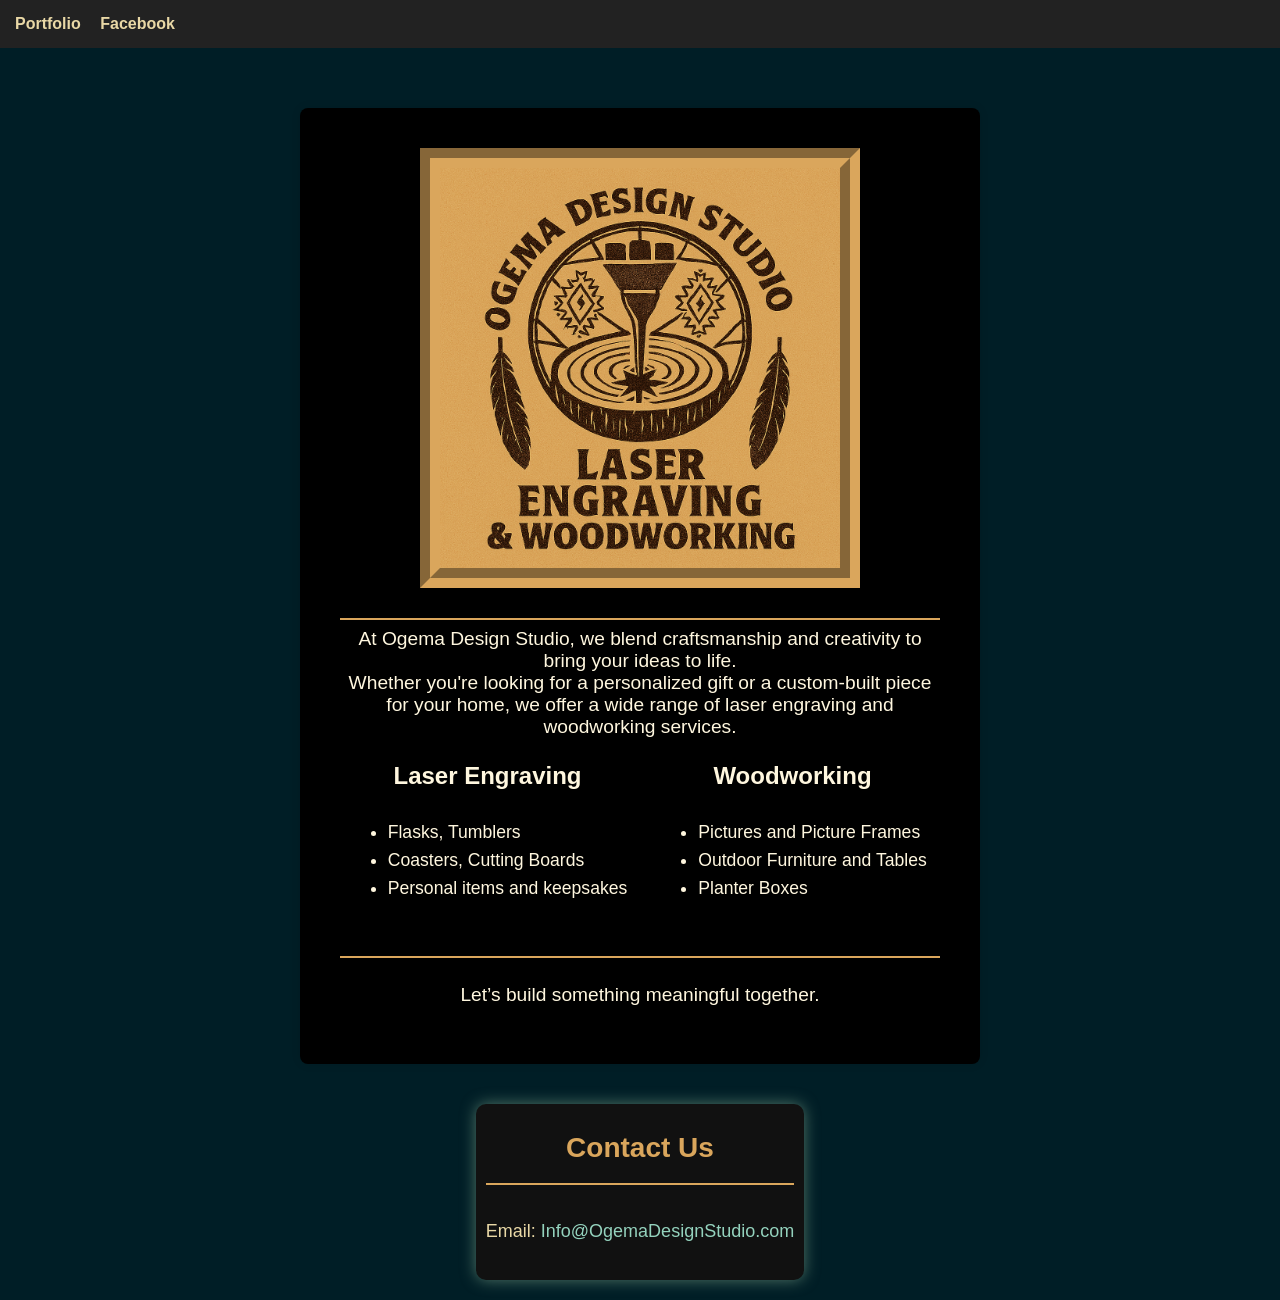
==== index.html @ 2380faba "Update index.html" ====
<!DOCTYPE html>
<html lang="en">

<head>
    <meta charset="UTF-8">
    <title>Ogema Design Studio</title>
    <meta name="viewport" content="width=device-width, initial-scale=1.0">
    <style>
        /* --- HEADER WITH BUTTONS --- */
        header {
            position: sticky;
            /* or "fixed" if you want it always visible */
            top: 0;
            z-index: 1000;
            /* keeps it above images */
            background: #222;
            color: #E9D8A6;
            padding: 15px;
            display: flex;
            justify-content: space-between;
            align-items: center;
        }

        .nav-buttons a {
            color: #E9D8A6;
            text-decoration: none;
            margin-right: 15px;
            font-weight: bold;
        }

        body {
            background-color: #001e26;
            color: #E9D8A6;
            font-family: Arial, sans-serif;
            text-align: center;
            margin: 0;
            padding: 0;
        }

        hr {
            height: 2px;
            background-color: #daa65c;
            border: none;
        }

        .container {
            display: flex;
            flex-direction: column;
            justify-content: center;
            align-items: center;
            padding: 20px;
        }

        .logo img {
            max-height: 400px;
            border-style: groove;
            border-color: #daa65c;
            border-width: 20px;
            border-radius: double 10px;
        }

        h1 {
            font-size: 2em;
        }

        h3 {
            display: flex;
            flex-direction: column;
            justify-content: center;
            align-items: center;
        }

        p {
            font-size: 1.1em;
            margin: 10px 0;
        }

        .contact-container {
            background-color: #111;
            padding: 10px;
            border-radius: 10px;
            text-align: center;
            box-shadow: 0 0 15px #517667;
        }

        .contact-container h1 {
            font-size: 28px;
            color: #daa65c;
        }

        .contact-container a {
            color: #94D2BD;
            text-decoration: none;
            font-size: 18px;
        }

        .contact-container a:hover {
            color: #EE9B00;
            text-decoration: underline;
        }

        .contact-container p {
            color: #E9D8A6;
            font-size: 18px;
        }

        .services {
            color: #fff7df;
            background-color: #000000;
            padding: 40px;
            border-radius: 8px;
            margin: 40px 0;
            box-shadow: 0 0 10px rgba(0, 0, 0, 0.1);
        }

        .services h2 {
            display: flex;
            flex-direction: column;
            justify-content: center;
            align-items: center;
        }

        .services h3 {
            font-size: 1.5em;
            margin-bottom: 10px;
        }

        .services ul {
            font-size: 1.1em;
            display: inline-block;
            text-align: left;
            line-height: 1.6;
        }

        .services p {
            text-align: center;
            font-size: 1.2em;
            max-width: 600px;
            margin: 0 auto 0px;
        }

        .email {
            margin-top: 20px;
        }

        .email p {
            color: #E9D8A6;
            text-decoration: none;
            font-weight: bold;
        }

        .email a {
            color: #39ff14;
            text-decoration: none;
            font-weight: bold;
        }

        .email a:hover {
            text-decoration: underline;
        }

        .social {
            margin-top: 20px;
        }

        .social p {
            color: #E9D8A6;
            text-decoration: none;
            font-weight: bold;
        }

        .social a {
            color: #0A9396;
            text-decoration: none;
            font-weight: bold;
        }

        .social a:hover {
            color: #EE9B00;
            text-decoration: underline;
        }

        .email {
            margin-top: 20px;
        }

        .portfolio p {
            color: #ffffff;
            text-decoration: none;
            font-weight: bold;
        }

        .portfolio a {
            color: #E9D8A6;
            text-decoration: none;
            font-weight: bold;
        }

        .portfolio a:hover {
            text-decoration: underline;
        }

        /* Mobile adjustments */
        @media (max-width: 600px) {
            h1 {
                font-size: 0.9em;
            }

            h2 {
                font-size: 0.9em;
            }

            h3 {
                font-size: 0.9em;
            }

            p,
            .contact,
            .social,
            .services {
                font-size: 0.9em;
            }

            .contact-container {
                font-size: 0.7em;
            }

            .logo img {
                max-width: 300px;
            }
        }
    </style>
</head>
<!-- HEADER WITH NAVIGATION BUTTONS -->
<header>

    <div class="nav-buttons">
        <!-- Replace # with your actual links -->
        <a href="portfolio.html">Portfolio</a>
        <a href="https://facebook.com/OgemaDesignStudio">Facebook</a>
    </div>
</header>

<body>
    <div class="container">
        <section class="services">
            <!-- Logo -->
            <div class="logo">
                <img src="images\logos\logo_02.png">
            </div>
            <br>
            <hr>
            <p>
                At Ogema Design Studio, we blend craftsmanship and creativity to bring your ideas to life. <br>Whether
                you're looking for a personalized gift or a custom-built piece for your home, we offer a wide range of
                laser engraving and woodworking services.
            </p>
            <div style="display:flex; flex-wrap:wrap; justify-content:center; gap:10px; margin-bottom:10px;">
                <div style="flex:1; min-width:200px;">
                    <h3>Laser Engraving</h3>
                    <ul>
                        <li>Flasks, Tumblers</li>
                        <li>Coasters, Cutting Boards</li>
                        <li>Personal items and keepsakes</li>
                    </ul>
                </div>
                <div style="flex:1; min-width:280px;">
                    <h3>Woodworking</h3>
                    <ul>
                        <li>Pictures and Picture Frames</li>
                        <li>Outdoor Furniture and Tables</li>
                        <li>Planter Boxes</li>
                    </ul>
                </div>
            </div>
            <br>
            <hr>
            <br>
            <p>Let’s build something meaningful together.</p><br>
        </section>

        <!-- Contact Information -->
        <div class="contact-container">
            <h1>Contact Us</h1>
            <hr>
            <BR>
            <!-- Link to Email -->
            <p>Email: <a href="mailto:Info@OgemaDesignStudio.com">Info@OgemaDesignStudio.com</a></p>
            <br>

</body>

</html>
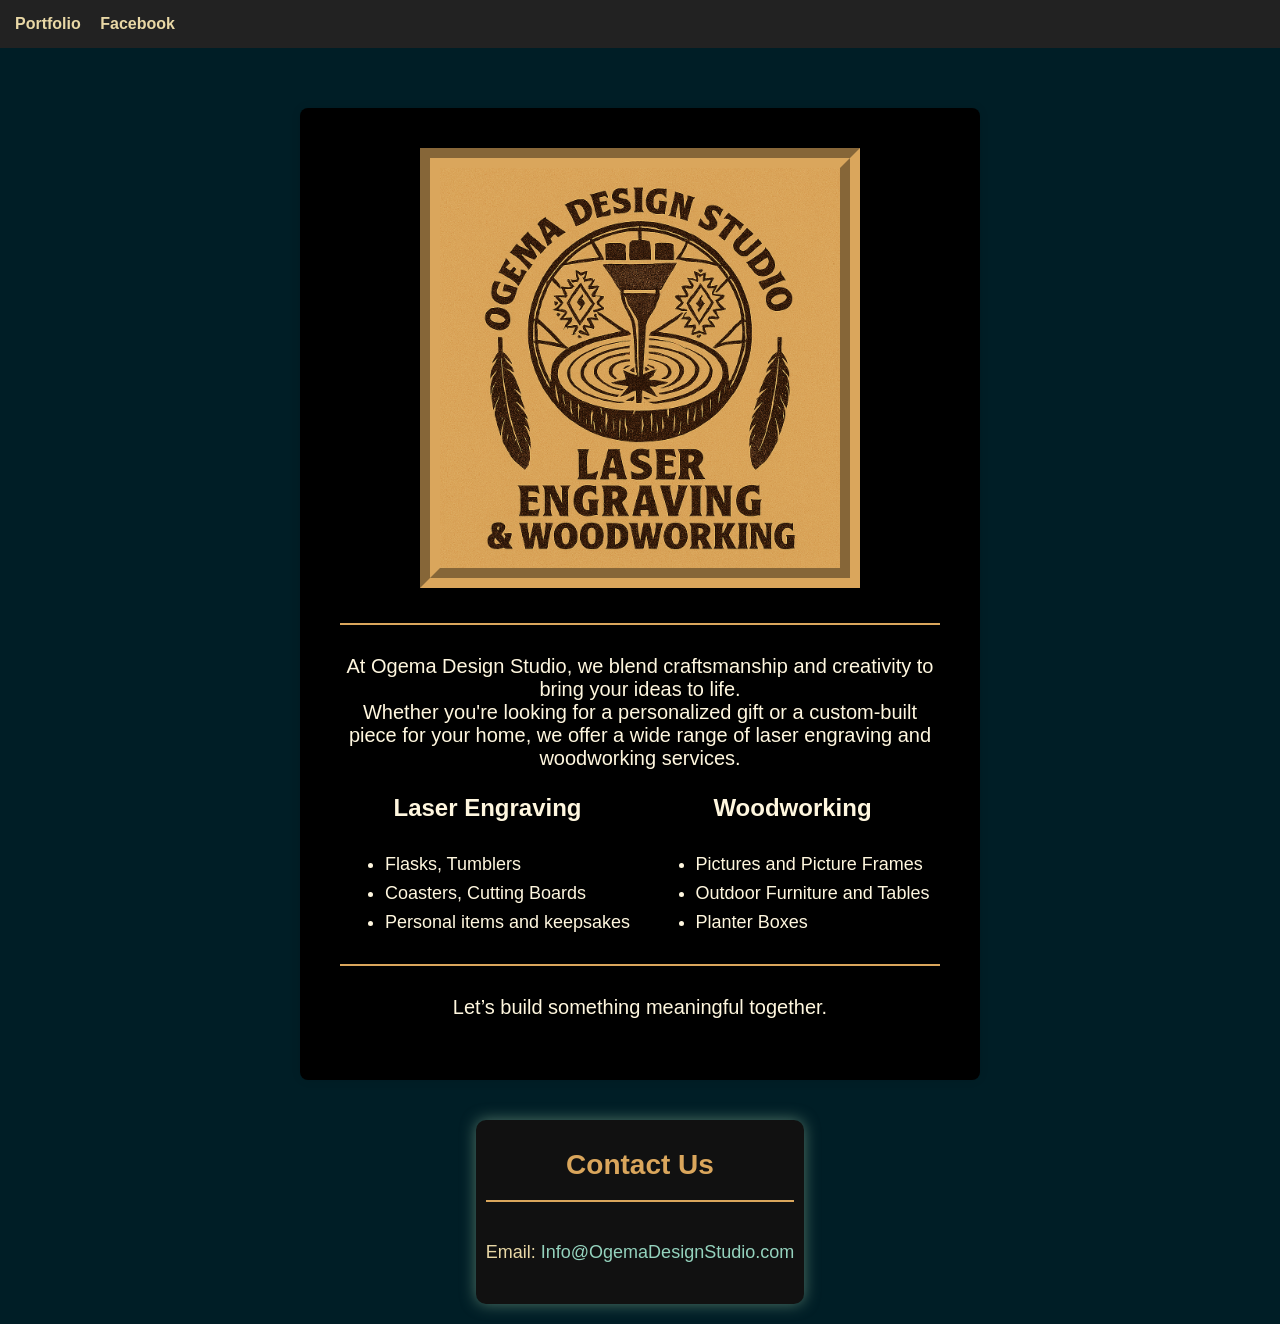
==== commit 1a89511f: "Update index.html" ====
--- a/index.html
+++ b/index.html
@@ -60,7 +60,7 @@
         }
 
         h1 {
-            font-size: 2em;
+            font-size: 32px;
         }
 
         h3 {
@@ -71,7 +71,7 @@
         }
 
         p {
-            font-size: 1.1em;
+            font-size: 18px;
             margin: 10px 0;
         }
 
@@ -121,12 +121,12 @@
         }
 
         .services h3 {
-            font-size: 1.5em;
+            font-size: 24px;
             margin-bottom: 10px;
         }
 
         .services ul {
-            font-size: 1.1em;
+            font-size: 18px;
             display: inline-block;
             text-align: left;
             line-height: 1.6;
@@ -134,7 +134,7 @@
 
         .services p {
             text-align: center;
-            font-size: 1.2em;
+            font-size: 20px;
             max-width: 600px;
             margin: 0 auto 0px;
         }
@@ -203,30 +203,52 @@
         /* Mobile adjustments */
         @media (max-width: 600px) {
             h1 {
-                font-size: 0.9em;
+                font-size: 28px;
             }
 
             h2 {
-                font-size: 0.9em;
+                font-size: 20px;
             }
 
             h3 {
-                font-size: 0.9em;
+                font-size: 18px;
             }
 
             p,
             .contact,
             .social,
-            .services {
-                font-size: 0.9em;
-            }
-
+            .services,
             .contact-container {
-                font-size: 0.7em;
+                font-size: 14px;
             }
 
             .logo img {
                 max-width: 300px;
+            }
+        }
+                @media (min-width: 768px) {
+            h1 {
+                font-size: 32px;
+            }
+
+            h2 {
+                font-size: 24px;
+            }
+
+            h3 {
+                font-size: 22px;
+            }
+
+            p,
+            .contact,
+            .social,
+            .services,
+            .contact-container {
+                font-size: 18px;
+            }
+
+            .logo img {
+                max-width: 400px;
             }
         }
     </style>
@@ -250,6 +272,7 @@
             </div>
             <br>
             <hr>
+            <br>
             <p>
                 At Ogema Design Studio, we blend craftsmanship and creativity to bring your ideas to life. <br>Whether
                 you're looking for a personalized gift or a custom-built piece for your home, we offer a wide range of
@@ -273,7 +296,6 @@
                     </ul>
                 </div>
             </div>
-            <br>
             <hr>
             <br>
             <p>Let’s build something meaningful together.</p><br>
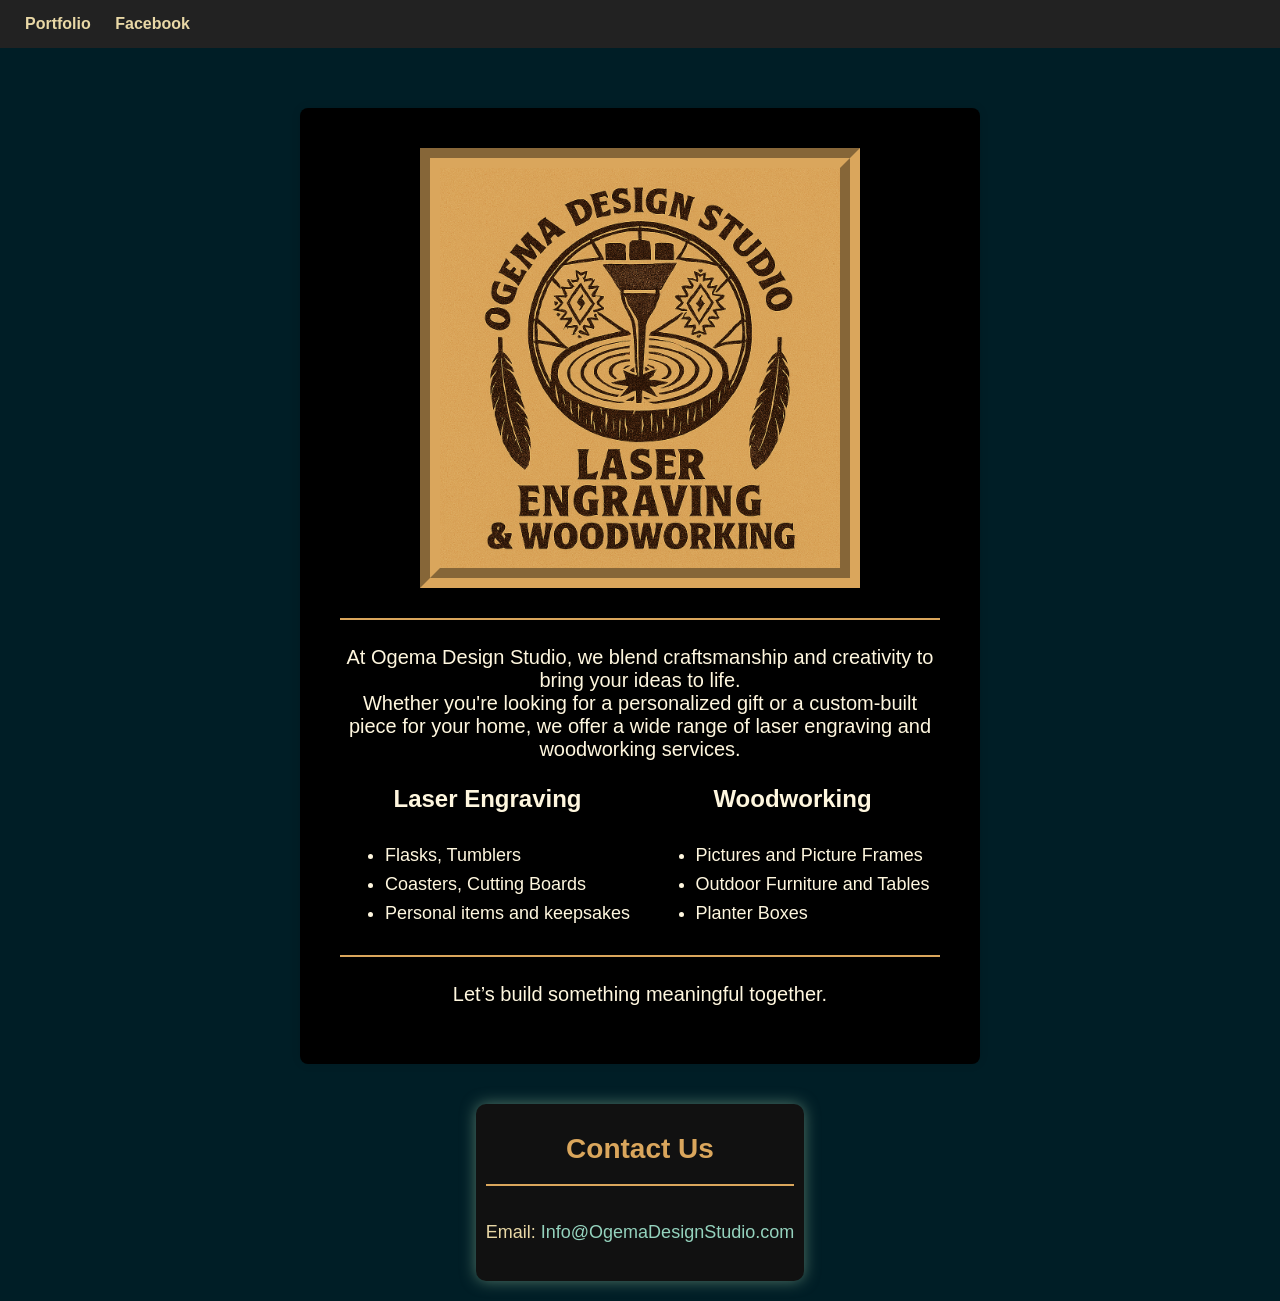
==== commit 52ac4e93: "Update index.html" ====
--- a/index.html
+++ b/index.html
@@ -2,7 +2,7 @@
 <html lang="en">
 
 <head>
-    <meta charset="UTF-8">
+    <meta charset="UTF-8" name="viewport" content="width=device-width, initial-scale=1.0">
     <title>Ogema Design Studio</title>
     <meta name="viewport" content="width=device-width, initial-scale=1.0">
     <style>
@@ -24,7 +24,8 @@
         .nav-buttons a {
             color: #E9D8A6;
             text-decoration: none;
-            margin-right: 15px;
+            margin-right: 10px;
+            margin-left: 10px;
             font-weight: bold;
         }
 
@@ -139,6 +140,19 @@
             margin: 0 auto 0px;
         }
 
+        .services-list {
+            display: flex;
+            flex-wrap: wrap;
+            justify-content: center;
+            gap: 10px;
+            margin-bottom: 10px;
+        }
+
+        .services-list-items {
+            flex: 1;
+            min-width: 200px;
+        }
+
         .email {
             margin-top: 20px;
         }
@@ -198,58 +212,6 @@
 
         .portfolio a:hover {
             text-decoration: underline;
-        }
-
-        /* Mobile adjustments */
-        @media (max-width: 600px) {
-            h1 {
-                font-size: 28px;
-            }
-
-            h2 {
-                font-size: 20px;
-            }
-
-            h3 {
-                font-size: 18px;
-            }
-
-            p,
-            .contact,
-            .social,
-            .services,
-            .contact-container {
-                font-size: 14px;
-            }
-
-            .logo img {
-                max-width: 300px;
-            }
-        }
-                @media (min-width: 768px) {
-            h1 {
-                font-size: 32px;
-            }
-
-            h2 {
-                font-size: 24px;
-            }
-
-            h3 {
-                font-size: 22px;
-            }
-
-            p,
-            .contact,
-            .social,
-            .services,
-            .contact-container {
-                font-size: 18px;
-            }
-
-            .logo img {
-                max-width: 400px;
-            }
         }
     </style>
 </head>
@@ -278,8 +240,8 @@
                 you're looking for a personalized gift or a custom-built piece for your home, we offer a wide range of
                 laser engraving and woodworking services.
             </p>
-            <div style="display:flex; flex-wrap:wrap; justify-content:center; gap:10px; margin-bottom:10px;">
-                <div style="flex:1; min-width:200px;">
+            <div class="services-list">
+                <div class="services-list-items">
                     <h3>Laser Engraving</h3>
                     <ul>
                         <li>Flasks, Tumblers</li>
@@ -287,7 +249,7 @@
                         <li>Personal items and keepsakes</li>
                     </ul>
                 </div>
-                <div style="flex:1; min-width:280px;">
+                <div class="services-list-items">
                     <h3>Woodworking</h3>
                     <ul>
                         <li>Pictures and Picture Frames</li>
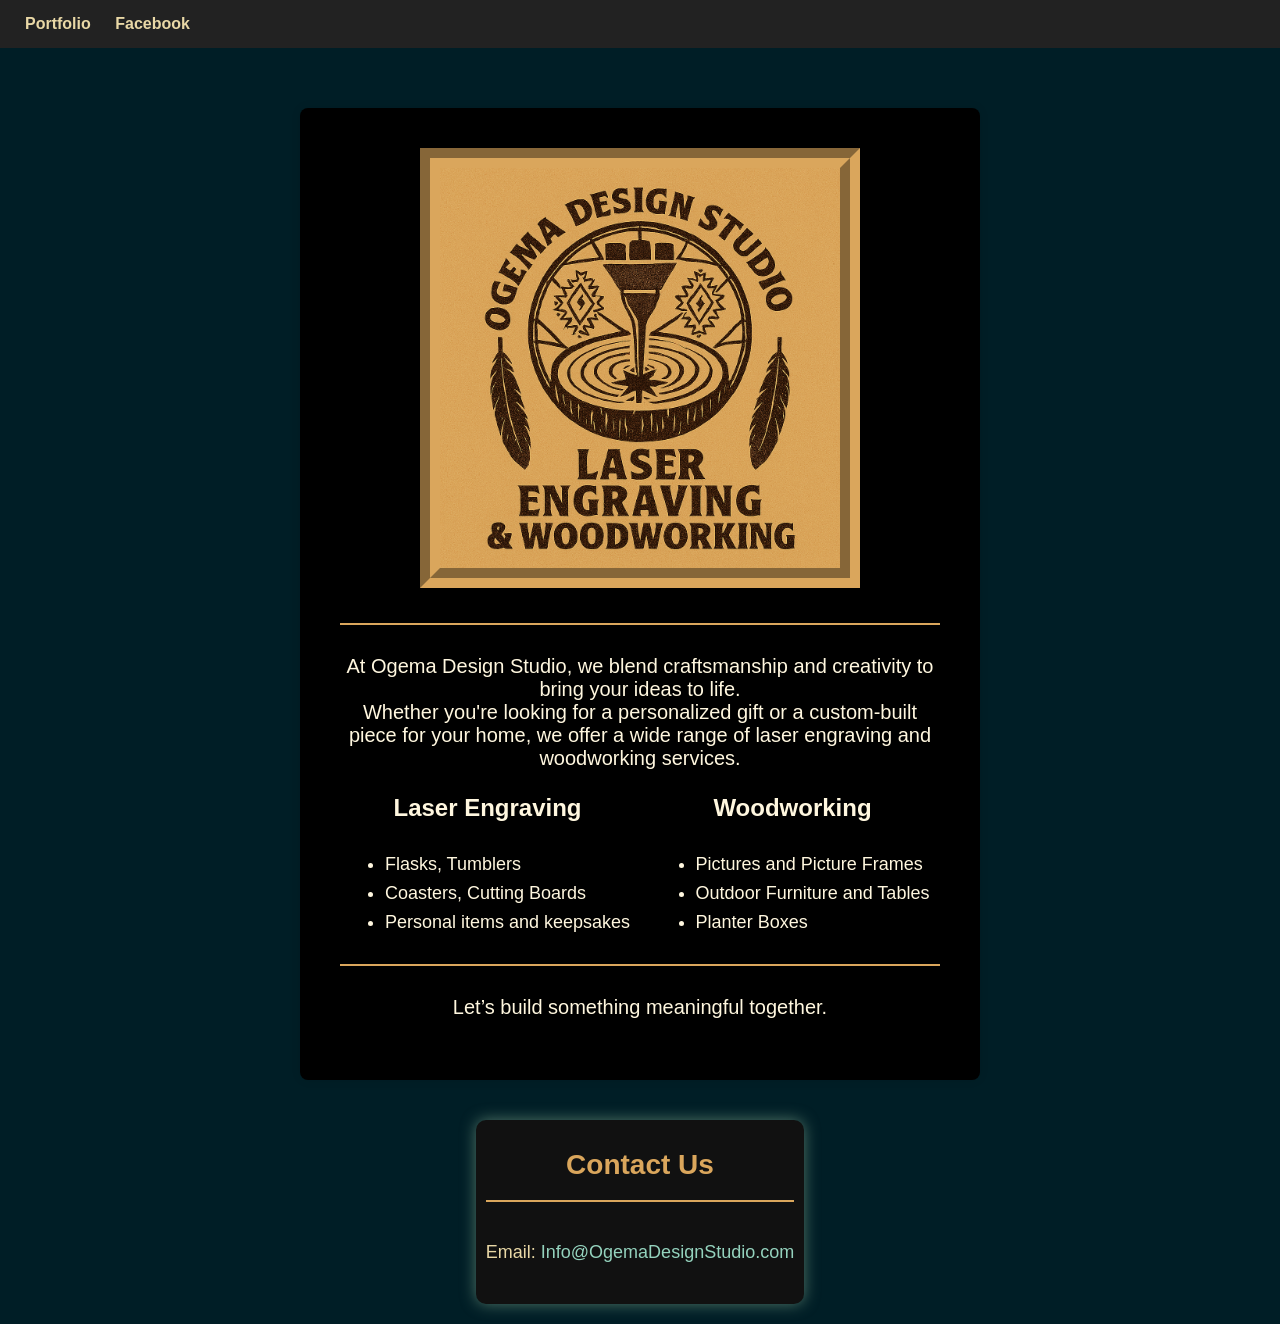
==== commit cdcb30f4: "Update index.html" ====
--- a/index.html
+++ b/index.html
@@ -1,223 +1,15 @@
 <!DOCTYPE html>
 <html lang="en">
+<link rel="stylesheet" href="styles/style.css" />
 
 <head>
     <meta charset="UTF-8" name="viewport" content="width=device-width, initial-scale=1.0">
     <title>Ogema Design Studio</title>
     <meta name="viewport" content="width=device-width, initial-scale=1.0">
-    <style>
-        /* --- HEADER WITH BUTTONS --- */
-        header {
-            position: sticky;
-            /* or "fixed" if you want it always visible */
-            top: 0;
-            z-index: 1000;
-            /* keeps it above images */
-            background: #222;
-            color: #E9D8A6;
-            padding: 15px;
-            display: flex;
-            justify-content: space-between;
-            align-items: center;
-        }
 
-        .nav-buttons a {
-            color: #E9D8A6;
-            text-decoration: none;
-            margin-right: 10px;
-            margin-left: 10px;
-            font-weight: bold;
-        }
-
-        body {
-            background-color: #001e26;
-            color: #E9D8A6;
-            font-family: Arial, sans-serif;
-            text-align: center;
-            margin: 0;
-            padding: 0;
-        }
-
-        hr {
-            height: 2px;
-            background-color: #daa65c;
-            border: none;
-        }
-
-        .container {
-            display: flex;
-            flex-direction: column;
-            justify-content: center;
-            align-items: center;
-            padding: 20px;
-        }
-
-        .logo img {
-            max-height: 400px;
-            border-style: groove;
-            border-color: #daa65c;
-            border-width: 20px;
-            border-radius: double 10px;
-        }
-
-        h1 {
-            font-size: 32px;
-        }
-
-        h3 {
-            display: flex;
-            flex-direction: column;
-            justify-content: center;
-            align-items: center;
-        }
-
-        p {
-            font-size: 18px;
-            margin: 10px 0;
-        }
-
-        .contact-container {
-            background-color: #111;
-            padding: 10px;
-            border-radius: 10px;
-            text-align: center;
-            box-shadow: 0 0 15px #517667;
-        }
-
-        .contact-container h1 {
-            font-size: 28px;
-            color: #daa65c;
-        }
-
-        .contact-container a {
-            color: #94D2BD;
-            text-decoration: none;
-            font-size: 18px;
-        }
-
-        .contact-container a:hover {
-            color: #EE9B00;
-            text-decoration: underline;
-        }
-
-        .contact-container p {
-            color: #E9D8A6;
-            font-size: 18px;
-        }
-
-        .services {
-            color: #fff7df;
-            background-color: #000000;
-            padding: 40px;
-            border-radius: 8px;
-            margin: 40px 0;
-            box-shadow: 0 0 10px rgba(0, 0, 0, 0.1);
-        }
-
-        .services h2 {
-            display: flex;
-            flex-direction: column;
-            justify-content: center;
-            align-items: center;
-        }
-
-        .services h3 {
-            font-size: 24px;
-            margin-bottom: 10px;
-        }
-
-        .services ul {
-            font-size: 18px;
-            display: inline-block;
-            text-align: left;
-            line-height: 1.6;
-        }
-
-        .services p {
-            text-align: center;
-            font-size: 20px;
-            max-width: 600px;
-            margin: 0 auto 0px;
-        }
-
-        .services-list {
-            display: flex;
-            flex-wrap: wrap;
-            justify-content: center;
-            gap: 10px;
-            margin-bottom: 10px;
-        }
-
-        .services-list-items {
-            flex: 1;
-            min-width: 200px;
-        }
-
-        .email {
-            margin-top: 20px;
-        }
-
-        .email p {
-            color: #E9D8A6;
-            text-decoration: none;
-            font-weight: bold;
-        }
-
-        .email a {
-            color: #39ff14;
-            text-decoration: none;
-            font-weight: bold;
-        }
-
-        .email a:hover {
-            text-decoration: underline;
-        }
-
-        .social {
-            margin-top: 20px;
-        }
-
-        .social p {
-            color: #E9D8A6;
-            text-decoration: none;
-            font-weight: bold;
-        }
-
-        .social a {
-            color: #0A9396;
-            text-decoration: none;
-            font-weight: bold;
-        }
-
-        .social a:hover {
-            color: #EE9B00;
-            text-decoration: underline;
-        }
-
-        .email {
-            margin-top: 20px;
-        }
-
-        .portfolio p {
-            color: #ffffff;
-            text-decoration: none;
-            font-weight: bold;
-        }
-
-        .portfolio a {
-            color: #E9D8A6;
-            text-decoration: none;
-            font-weight: bold;
-        }
-
-        .portfolio a:hover {
-            text-decoration: underline;
-        }
-    </style>
 </head>
 <!-- HEADER WITH NAVIGATION BUTTONS -->
 <header>
-
     <div class="nav-buttons">
         <!-- Replace # with your actual links -->
         <a href="portfolio.html">Portfolio</a>
--- a/styles/style.css
+++ b/styles/style.css
@@ -0,0 +1,307 @@
+/***** GLOBAL STYLING ******/
+
+    /* --- HEADER WITH BUTTONS --- */
+    header {
+        position: sticky;
+        /* or "fixed" if you want it always visible */
+        top: 0;
+        z-index: 1000;
+        /* keeps it above images */
+        background: #222;
+        color: #E9D8A6;
+        padding: 15px;
+        display: flex;
+        justify-content: space-between;
+        align-items: center;
+    }
+
+    /* --- HEADER BUTTONS --- */
+    .nav-buttons a {
+        color: #E9D8A6;
+        text-decoration: none;
+        margin-right: 10px;
+        margin-left: 10px;
+        font-weight: bold;
+    }
+
+    /* --- GLOBAL BODY SETTINGS --- */
+    body {
+        background-color: #001e26;
+        color: #E9D8A6;
+        font-family: Arial, sans-serif;
+        text-align: center;
+        margin: 0;
+        padding: 0;
+    }
+
+    /* --- GLOBAL FONT SETTINGS --- */
+    hr {
+        height: 2px;
+        background-color: #daa65c;
+        border: none;
+    }
+
+    h1 {
+        font-size: 32px;
+    }
+
+    h3 {
+        display: flex;
+        flex-direction: column;
+        justify-content: center;
+        align-items: center;
+    }
+
+    p {
+        font-size: 18px;
+        margin: 10px 0;
+    }
+
+/***** STYLING FOR THE HOME PAGE ******/
+    .container {
+        display: flex;
+        flex-direction: column;
+        justify-content: center;
+        align-items: center;
+        padding: 20px;
+    }
+
+    .logo img {
+        max-height: 400px;
+        border-style: groove;
+        border-color: #daa65c;
+        border-width: 20px;
+        border-radius: double 10px;
+    }
+
+    /***** STYLING FOR MAIN CONTENT SECTION ******/
+    .services {
+        color: #fff7df;
+        background-color: #000000;
+        padding: 40px;
+        border-radius: 8px;
+        margin: 40px 0;
+        box-shadow: 0 0 10px rgba(0, 0, 0, 0.1);
+    }
+
+    .services h2 {
+        display: flex;
+        flex-direction: column;
+        justify-content: center;
+        align-items: center;
+    }
+
+    .services h3 {
+        font-size: 24px;
+        margin-bottom: 10px;
+    }
+
+    .services ul {
+        font-size: 18px;
+        display: inline-block;
+        text-align: left;
+        line-height: 1.6;
+    }
+
+    .services p {
+        text-align: center;
+        font-size: 20px;
+        max-width: 600px;
+        margin: 0 auto 0px;
+    }
+
+    .services-list {
+        display: flex;
+        flex-wrap: wrap;
+        justify-content: center;
+        gap: 10px;
+        margin-bottom: 10px;
+    }
+
+    .services-list-items {
+        flex: 1;
+        min-width: 200px;
+    }
+
+    /***** STYLING FOR CONTACT US SECTION ******/
+    .contact-container {
+        background-color: #111;
+        padding: 10px;
+        border-radius: 10px;
+        text-align: center;
+        box-shadow: 0 0 15px #517667;
+    }
+
+    .contact-container h1 {
+        font-size: 28px;
+        color: #daa65c;
+    }
+
+    .contact-container a {
+        color: #94D2BD;
+        text-decoration: none;
+        font-size: 18px;
+    }
+
+    .contact-container a:hover {
+        color: #EE9B00;
+        text-decoration: underline;
+    }
+
+    .contact-container p {
+        color: #E9D8A6;
+        font-size: 18px;
+    }
+
+    .email {
+        margin-top: 20px;
+    }
+
+    .email p {
+        color: #E9D8A6;
+        text-decoration: none;
+        font-weight: bold;
+    }
+
+    .email a {
+        color: #39ff14;
+        text-decoration: none;
+        font-weight: bold;
+    }
+
+    .email a:hover {
+        text-decoration: underline;
+    }
+
+/***** STYLING FOR THE PORTFOLIO PAGE ******/
+    /* --- GRID LAYOUT FOR IMAGES --- */
+    .portfolio-grid {
+        display: grid;
+        grid-template-columns: repeat(auto-fit, minmax(250px, 1fr));
+        gap: 15px;
+        padding: 20px;
+    }
+
+    /* --- IMAGE CONTAINER --- */
+    .item {
+        background: #daa65c;
+        border-radius: 6px;
+        overflow: hidden;
+        box-shadow: 0 0 15px #517667;
+    }
+
+    /* --- IMAGES AUTO‑RESIZE WHILE KEEPING QUALITY --- */
+    .item img {
+        width: 100%;
+        height: auto;
+        display: block;
+    }
+
+    /* --- LIGHTBOX OVERLAY --- */
+    .lightbox {
+        display: none;
+        /* Hidden by default */
+        position: fixed;
+        z-index: 9999;
+        padding-top: 60px;
+        left: 0;
+        top: 0;
+        width: 100%;
+        height: 100%;
+        overflow: auto;
+        background: rgba(0, 0, 0, 0.9);
+    }
+
+    /* --- LIGHTBOX IMAGE --- */
+    .lightbox-img {
+        display: block;
+        margin: auto;
+        max-width: 90%;
+        max-height: 80vh;
+        border-radius: 6px;
+    }
+
+    /* --- CAPTION TEXT --- */
+    .lightbox-caption {
+        margin: 15px auto;
+        text-align: center;
+        color: #f1f1f1;
+        font-size: 1rem;
+        max-width: 80%;
+    }
+
+    /* --- CLOSE BUTTON --- */
+    .close {
+        position: absolute;
+        top: 20px;
+        right: 35px;
+        color: #fff;
+        font-size: 40px;
+        font-weight: bold;
+        cursor: pointer;
+    }
+
+    /* Mobile adjustments */
+    @media (max-width: 600px) {
+        .nav-buttons {
+            align-items: center;
+        }
+
+        h1 {
+            font-size: 28px;
+        }
+
+        h2 {
+            font-size: 20px;
+        }
+
+        h3 {
+            font-size: 18px;
+        }
+
+        p,
+        .contact,
+        .social,
+        .services,
+        .contact-container {
+            font-size: 14px;
+        }
+
+        .contact-container.a {
+            font-size: 12px;
+        }
+
+        .logo img {
+            max-width: 300px;
+        }
+    }
+
+    @media (min-width: 768px) {
+        h1 {
+            font-size: 32px;
+        }
+
+        h2 {
+            font-size: 24px;
+        }
+
+        h3 {
+            font-size: 22px;
+        }
+
+        p,
+        .contact,
+        .social,
+        .services,
+        .contact-container {
+            font-size: 18px;
+        }
+
+        .services.p {
+            text-align: justify;
+        }
+
+        .logo img {
+            max-width: 400px;
+        }
+    }
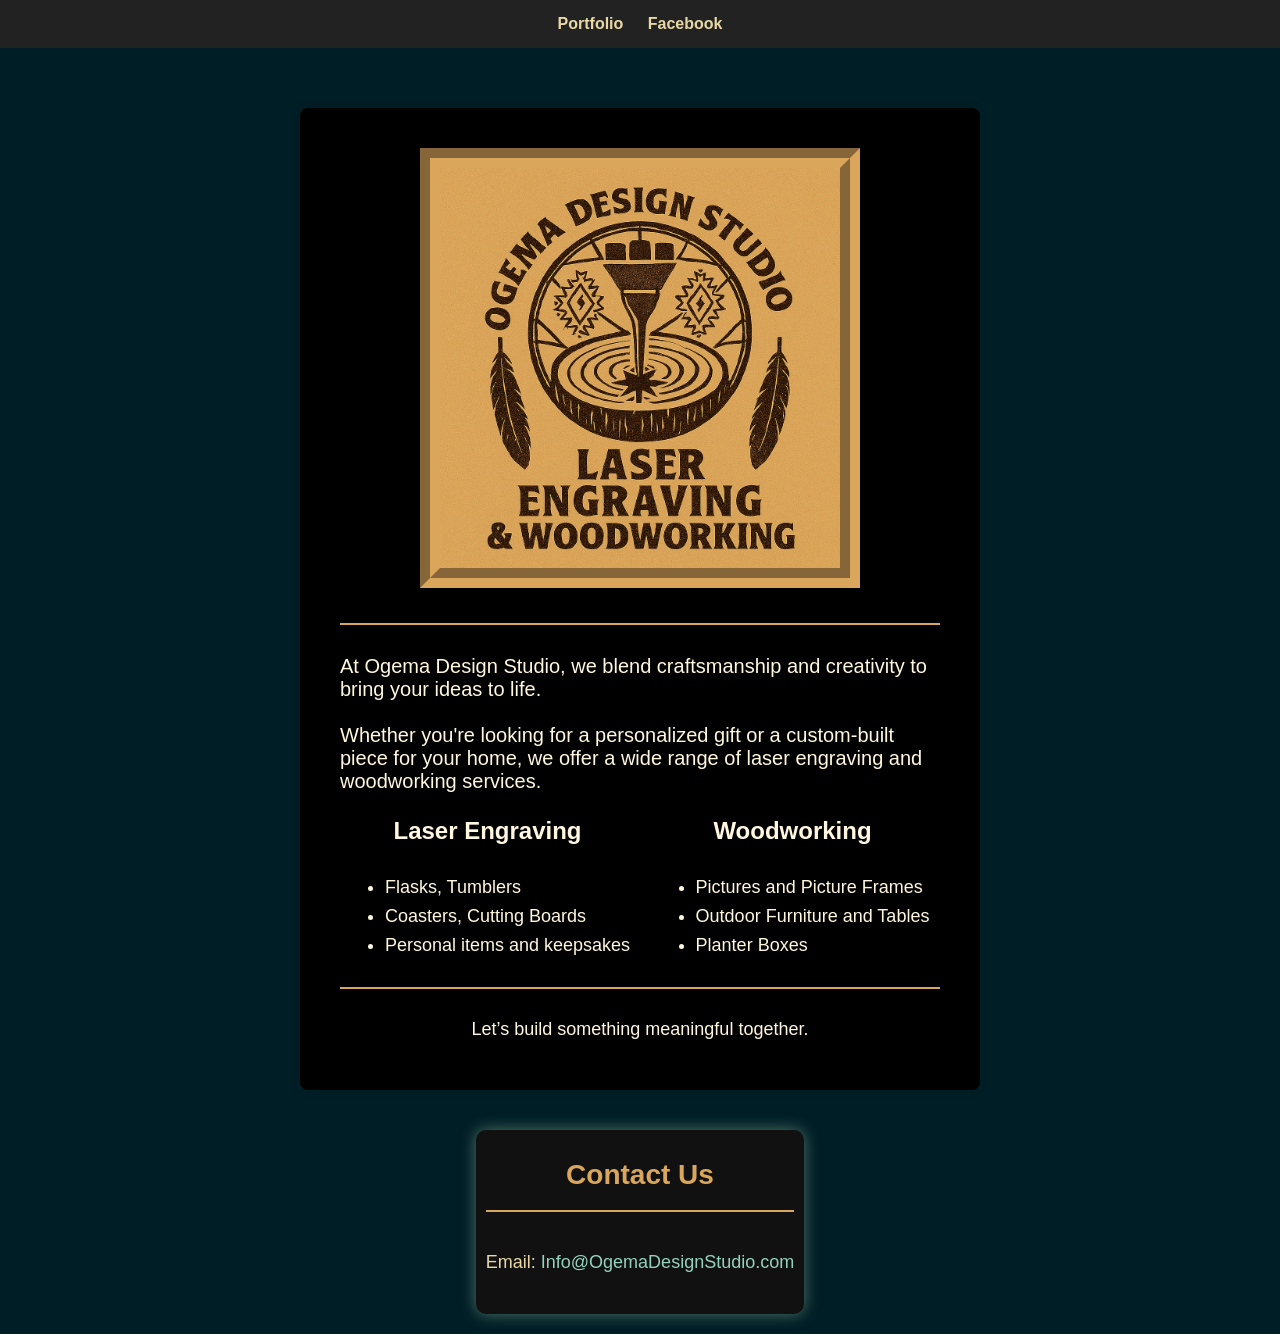
==== commit e86b0776: "Update index.html" ====
--- a/index.html
+++ b/index.html
@@ -11,7 +11,6 @@
 <!-- HEADER WITH NAVIGATION BUTTONS -->
 <header>
     <div class="nav-buttons">
-        <!-- Replace # with your actual links -->
         <a href="portfolio.html">Portfolio</a>
         <a href="https://facebook.com/OgemaDesignStudio">Facebook</a>
     </div>
@@ -28,7 +27,10 @@
             <hr>
             <br>
             <p>
-                At Ogema Design Studio, we blend craftsmanship and creativity to bring your ideas to life. <br>Whether
+                At Ogema Design Studio, we blend craftsmanship and creativity to bring your ideas to life. 
+                <br>
+                <br>
+                Whether
                 you're looking for a personalized gift or a custom-built piece for your home, we offer a wide range of
                 laser engraving and woodworking services.
             </p>
@@ -52,7 +54,9 @@
             </div>
             <hr>
             <br>
-            <p>Let’s build something meaningful together.</p><br>
+            <section class="services-list">
+                Let’s build something meaningful together.
+            </section>
         </section>
 
         <!-- Contact Information -->
--- a/styles/style.css
+++ b/styles/style.css
@@ -1,307 +1,314 @@
 /***** GLOBAL STYLING ******/
 
-    /* --- HEADER WITH BUTTONS --- */
-    header {
-        position: sticky;
-        /* or "fixed" if you want it always visible */
-        top: 0;
-        z-index: 1000;
-        /* keeps it above images */
-        background: #222;
-        color: #E9D8A6;
-        padding: 15px;
-        display: flex;
-        justify-content: space-between;
+/* --- HEADER WITH BUTTONS --- */
+header {
+    position: sticky;
+    /* or "fixed" if you want it always visible */
+    top: 0;
+    z-index: 1000;
+    /* keeps it above images */
+    background: #222;
+    color: #E9D8A6;
+    padding: 15px;
+    display: flex;
+    display: flex;
+    justify-content: center;
+    align-items: center;
+    align-content: center;
+}
+
+/* --- HEADER BUTTONS --- */
+.nav-buttons a {
+    color: #E9D8A6;
+    text-decoration: none;
+    margin-right: 10px;
+    margin-left: 10px;
+    font-weight: bold;
+    align-content: center;
+}
+
+/* --- GLOBAL BODY SETTINGS --- */
+body {
+    background-color: #001e26;
+    color: #E9D8A6;
+    font-family: Arial, sans-serif;
+    text-align: center;
+    margin: 0;
+    padding: 0;
+}
+
+/* --- GLOBAL FONT SETTINGS --- */
+hr {
+    height: 2px;
+    background-color: #daa65c;
+    border: none;
+}
+
+h1 {
+    font-size: 32px;
+}
+
+h3 {
+    display: flex;
+    flex-direction: column;
+    justify-content: center;
+    align-items: center;
+}
+
+p {
+    font-size: 18px;
+    margin: 10px 0;
+}
+
+/***** STYLING FOR THE HOME PAGE ******/
+.container {
+    display: flex;
+    flex-direction: column;
+    justify-content: center;
+    align-items: center;
+    padding: 20px;
+}
+
+.logo img {
+    max-height: 400px;
+    border-style: groove;
+    border-color: #daa65c;
+    border-width: 20px;
+    border-radius: double 10px;
+}
+
+/***** STYLING FOR MAIN CONTENT SECTION ******/
+.services {
+    color: #fff7df;
+    background-color: #000000;
+    padding: 40px;
+    border-radius: 8px;
+    margin: 40px 0;
+    box-shadow: 0 0 10px rgba(0, 0, 0, 0.1);
+}
+
+.services h2 {
+    display: flex;
+    flex-direction: column;
+    justify-content: center;
+    align-items: center;
+}
+
+.services h3 {
+    font-size: 24px;
+    margin-bottom: 10px;
+}
+
+.services ul {
+    font-size: 18px;
+    display: inline-block;
+    text-align: left;
+    line-height: 1.6;
+}
+
+.services p {
+    text-align: left;
+    font-size: 20px;
+    max-width: 600px;
+    margin: 0 auto 0px;
+}
+
+.services-list {
+    display: flex;
+    flex-wrap: wrap;
+    justify-content: center;
+    gap: 10px;
+    margin-bottom: 10px;
+}
+
+.services-list-items {
+    flex: 1;
+    min-width: 200px;
+}
+
+/***** STYLING FOR CONTACT US SECTION ******/
+.contact-container {
+    background-color: #111;
+    padding: 10px;
+    border-radius: 10px;
+    text-align: center;
+    box-shadow: 0 0 15px #517667;
+}
+
+.contact-container h1 {
+    font-size: 28px;
+    color: #daa65c;
+}
+
+.contact-container a {
+    color: #94D2BD;
+    text-decoration: none;
+    font-size: 18px;
+}
+
+.contact-container a:hover {
+    color: #EE9B00;
+    text-decoration: underline;
+}
+
+.contact-container p {
+    color: #E9D8A6;
+    font-size: 18px;
+}
+
+.email {
+    margin-top: 20px;
+}
+
+.email p {
+    color: #E9D8A6;
+    text-decoration: none;
+    font-weight: bold;
+}
+
+.email a {
+    color: #39ff14;
+    text-decoration: none;
+    font-weight: bold;
+}
+
+.email a:hover {
+    text-decoration: underline;
+}
+
+/***** STYLING FOR THE PORTFOLIO PAGE ******/
+/* --- GRID LAYOUT FOR IMAGES --- */
+.portfolio-grid {
+    display: grid;
+    grid-template-columns: repeat(auto-fit, minmax(250px, 1fr));
+    gap: 15px;
+    padding: 20px;
+}
+
+/* --- IMAGE CONTAINER --- */
+.item {
+    background: #daa65c;
+    border-radius: 6px;
+    overflow: hidden;
+    color: #001e26;
+    font-weight: bold;
+    font-size: 16px;
+    margin-top: auto;
+    padding: 10px;
+    box-shadow: 0 0 15px #517667;
+}
+
+/* --- IMAGES AUTO‑RESIZE WHILE KEEPING QUALITY --- */
+.item img {
+    width: 100%;
+    height: auto;
+    display: block;
+}
+
+/* --- LIGHTBOX OVERLAY --- */
+.lightbox {
+    display: none;
+    /* Hidden by default */
+    position: fixed;
+    z-index: 9999;
+    padding-top: 60px;
+    left: 0;
+    top: 0;
+    width: 100%;
+    height: 100%;
+    overflow: auto;
+    background: rgba(0, 0, 0, 0.9);
+}
+
+/* --- LIGHTBOX IMAGE --- */
+.lightbox-img {
+    display: block;
+    margin: auto;
+    max-width: 90%;
+    max-height: 80vh;
+    border-radius: 6px;
+}
+
+/* --- CAPTION TEXT --- */
+.lightbox-caption {
+    margin: 15px auto;
+    text-align: center;
+    color: #E9D8A6;
+    font-size: 1rem;
+    max-width: 80%;
+}
+
+/* --- CLOSE BUTTON --- */
+.close {
+    position: absolute;
+    top: 20px;
+    right: 35px;
+    color: #E9D8A6;
+    font-size: 40px;
+    font-weight: bold;
+    cursor: pointer;
+}
+
+/* Mobile adjustments */
+@media (max-width: 600px) {
+    .nav-buttons {
         align-items: center;
     }
 
-    /* --- HEADER BUTTONS --- */
-    .nav-buttons a {
-        color: #E9D8A6;
-        text-decoration: none;
-        margin-right: 10px;
-        margin-left: 10px;
-        font-weight: bold;
-    }
-
-    /* --- GLOBAL BODY SETTINGS --- */
-    body {
-        background-color: #001e26;
-        color: #E9D8A6;
-        font-family: Arial, sans-serif;
-        text-align: center;
-        margin: 0;
-        padding: 0;
-    }
-
-    /* --- GLOBAL FONT SETTINGS --- */
-    hr {
-        height: 2px;
-        background-color: #daa65c;
-        border: none;
-    }
-
+    h1 {
+        font-size: 28px;
+    }
+
+    h2 {
+        font-size: 20px;
+    }
+
+    h3 {
+        font-size: 18px;
+    }
+
+    p,
+    .contact,
+    .services,
+    .contact-container {
+        font-size: 14px;
+    }
+
+    .contact-container.a {
+        font-size: 12px;
+    }
+
+    .logo img {
+        max-width: 300px;
+    }
+}
+
+@media (min-width: 768px) {
     h1 {
         font-size: 32px;
     }
 
+    h2 {
+        font-size: 24px;
+    }
+
     h3 {
-        display: flex;
-        flex-direction: column;
-        justify-content: center;
-        align-items: center;
-    }
-
-    p {
+        font-size: 22px;
+    }
+
+    p,
+    .contact,
+    .social,
+    .services,
+    .contact-container {
         font-size: 18px;
-        margin: 10px 0;
-    }
-
-/***** STYLING FOR THE HOME PAGE ******/
-    .container {
-        display: flex;
-        flex-direction: column;
-        justify-content: center;
-        align-items: center;
-        padding: 20px;
+    }
+
+    .services.p {
+        text-align: justify;
     }
 
     .logo img {
-        max-height: 400px;
-        border-style: groove;
-        border-color: #daa65c;
-        border-width: 20px;
-        border-radius: double 10px;
-    }
-
-    /***** STYLING FOR MAIN CONTENT SECTION ******/
-    .services {
-        color: #fff7df;
-        background-color: #000000;
-        padding: 40px;
-        border-radius: 8px;
-        margin: 40px 0;
-        box-shadow: 0 0 10px rgba(0, 0, 0, 0.1);
-    }
-
-    .services h2 {
-        display: flex;
-        flex-direction: column;
-        justify-content: center;
-        align-items: center;
-    }
-
-    .services h3 {
-        font-size: 24px;
-        margin-bottom: 10px;
-    }
-
-    .services ul {
-        font-size: 18px;
-        display: inline-block;
-        text-align: left;
-        line-height: 1.6;
-    }
-
-    .services p {
-        text-align: center;
-        font-size: 20px;
-        max-width: 600px;
-        margin: 0 auto 0px;
-    }
-
-    .services-list {
-        display: flex;
-        flex-wrap: wrap;
-        justify-content: center;
-        gap: 10px;
-        margin-bottom: 10px;
-    }
-
-    .services-list-items {
-        flex: 1;
-        min-width: 200px;
-    }
-
-    /***** STYLING FOR CONTACT US SECTION ******/
-    .contact-container {
-        background-color: #111;
-        padding: 10px;
-        border-radius: 10px;
-        text-align: center;
-        box-shadow: 0 0 15px #517667;
-    }
-
-    .contact-container h1 {
-        font-size: 28px;
-        color: #daa65c;
-    }
-
-    .contact-container a {
-        color: #94D2BD;
-        text-decoration: none;
-        font-size: 18px;
-    }
-
-    .contact-container a:hover {
-        color: #EE9B00;
-        text-decoration: underline;
-    }
-
-    .contact-container p {
-        color: #E9D8A6;
-        font-size: 18px;
-    }
-
-    .email {
-        margin-top: 20px;
-    }
-
-    .email p {
-        color: #E9D8A6;
-        text-decoration: none;
-        font-weight: bold;
-    }
-
-    .email a {
-        color: #39ff14;
-        text-decoration: none;
-        font-weight: bold;
-    }
-
-    .email a:hover {
-        text-decoration: underline;
-    }
-
-/***** STYLING FOR THE PORTFOLIO PAGE ******/
-    /* --- GRID LAYOUT FOR IMAGES --- */
-    .portfolio-grid {
-        display: grid;
-        grid-template-columns: repeat(auto-fit, minmax(250px, 1fr));
-        gap: 15px;
-        padding: 20px;
-    }
-
-    /* --- IMAGE CONTAINER --- */
-    .item {
-        background: #daa65c;
-        border-radius: 6px;
-        overflow: hidden;
-        box-shadow: 0 0 15px #517667;
-    }
-
-    /* --- IMAGES AUTO‑RESIZE WHILE KEEPING QUALITY --- */
-    .item img {
-        width: 100%;
-        height: auto;
-        display: block;
-    }
-
-    /* --- LIGHTBOX OVERLAY --- */
-    .lightbox {
-        display: none;
-        /* Hidden by default */
-        position: fixed;
-        z-index: 9999;
-        padding-top: 60px;
-        left: 0;
-        top: 0;
-        width: 100%;
-        height: 100%;
-        overflow: auto;
-        background: rgba(0, 0, 0, 0.9);
-    }
-
-    /* --- LIGHTBOX IMAGE --- */
-    .lightbox-img {
-        display: block;
-        margin: auto;
-        max-width: 90%;
-        max-height: 80vh;
-        border-radius: 6px;
-    }
-
-    /* --- CAPTION TEXT --- */
-    .lightbox-caption {
-        margin: 15px auto;
-        text-align: center;
-        color: #f1f1f1;
-        font-size: 1rem;
-        max-width: 80%;
-    }
-
-    /* --- CLOSE BUTTON --- */
-    .close {
-        position: absolute;
-        top: 20px;
-        right: 35px;
-        color: #fff;
-        font-size: 40px;
-        font-weight: bold;
-        cursor: pointer;
-    }
-
-    /* Mobile adjustments */
-    @media (max-width: 600px) {
-        .nav-buttons {
-            align-items: center;
-        }
-
-        h1 {
-            font-size: 28px;
-        }
-
-        h2 {
-            font-size: 20px;
-        }
-
-        h3 {
-            font-size: 18px;
-        }
-
-        p,
-        .contact,
-        .social,
-        .services,
-        .contact-container {
-            font-size: 14px;
-        }
-
-        .contact-container.a {
-            font-size: 12px;
-        }
-
-        .logo img {
-            max-width: 300px;
-        }
-    }
-
-    @media (min-width: 768px) {
-        h1 {
-            font-size: 32px;
-        }
-
-        h2 {
-            font-size: 24px;
-        }
-
-        h3 {
-            font-size: 22px;
-        }
-
-        p,
-        .contact,
-        .social,
-        .services,
-        .contact-container {
-            font-size: 18px;
-        }
-
-        .services.p {
-            text-align: justify;
-        }
-
-        .logo img {
-            max-width: 400px;
-        }
-    }+        max-width: 400px;
+    }
+}
